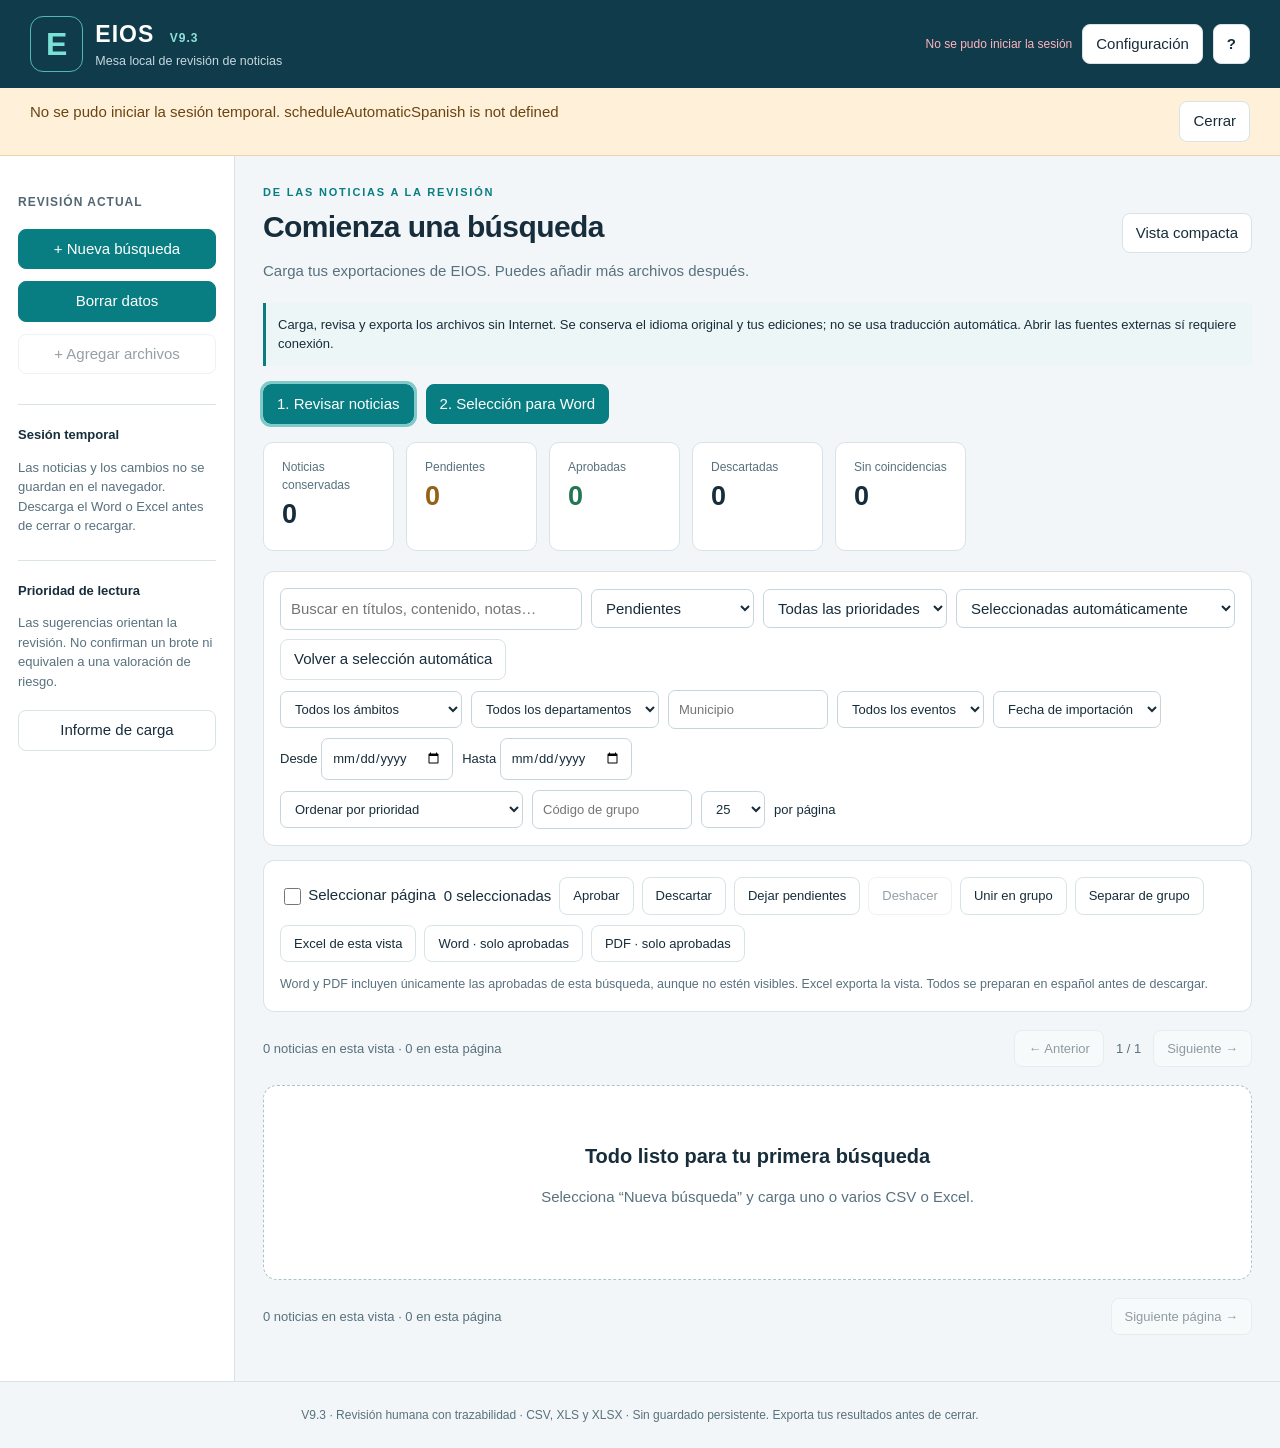
==== public/herramientas/medios/index.html @ 38413414 "Add files via upload" ====
<!doctype html><html lang="es"><head><meta charset="utf-8"><meta name="viewport" content="width=device-width,initial-scale=1"><title>EIOS · Mesa de revisión V9.3</title><link rel="stylesheet" href="recursos/style.css"><link rel="stylesheet" href="recursos/session.css"></head><body>
<header><div class="brand"><span class="brand-icon">E</span><div><strong>EIOS <span class="version">V9.3</span></strong><small>Mesa local de revisión de noticias</small></div></div><div class="header-actions"><span id="saveStatus" role="status">Abriendo…</span><button id="backupBtn">Descargar respaldo</button><button id="settingsBtn">Configuración</button><button id="helpBtn" class="icon-button" aria-label="Ayuda">?</button></div></header>
<div id="message" role="alert" hidden></div><div class="layout"><aside><p class="session-heading">REVISIÓN ACTUAL</p><div class="search-picker" id="searchPicker"><button id="searchPickerButton" class="search-picker-button" type="button" aria-haspopup="listbox" aria-expanded="false">Seleccionar búsqueda… <span aria-hidden="true">⌄</span></button><div id="searchMenu" class="search-menu" role="listbox" hidden></div></div><button id="renameBtn" class="subtle">Cambiar nombre</button><button id="newBtn" class="primary">+ Nueva búsqueda</button><button id="restartBtn" class="primary" title="Vaciar únicamente la búsqueda abierta y conservar su nombre">Borrar datos</button><button id="addBtn">+ Agregar archivos</button><button id="restoreBtn">Restaurar respaldo</button><input id="files" type="file" accept=".csv,.xlsx,.xls" multiple hidden><input id="restoreFile" type="file" accept=".json" hidden>
<div class="side-note"><strong>Sesión temporal</strong><p>Las noticias y los cambios no se guardan en el navegador. Descarga el Word o Excel antes de cerrar o recargar.</p></div><div class="side-note"><strong>Prioridad de lectura</strong><p>Las sugerencias orientan la revisión. No confirman un brote ni equivalen a una valoración de riesgo.</p></div><button id="reportBtn">Informe de carga</button></aside>
<main><section class="intro"><div><p class="eyebrow">DE LAS NOTICIAS A LA REVISIÓN</p><h1 id="searchTitle">Comienza una búsqueda</h1><p id="searchSubtitle">Carga tus exportaciones de EIOS. Puedes añadir más archivos después.</p></div><div><button id="compactBtn">Vista compacta</button></div></section>
<p class="notice">Carga, revisa y exporta los archivos sin Internet. Se conserva el idioma original y tus ediciones; no se usa traducción automática. Abrir las fuentes externas sí requiere conexión.</p><section class="desk-nav"><button id="newsDesk" class="primary active">1. Revisar noticias</button><button id="approvedDesk" class="primary">2. Selección para Word</button><p id="deskInfo"></p></section><section id="stats" class="stats"></section><section id="progressPanel" class="progress-panel" hidden><label id="progressText" for="progress">Procesando…</label><progress id="progress" max="100" value="0"></progress><button id="cancelTranslation" style="display:none" hidden></button></section>
<section id="referencesPanel" class="panel" hidden><h2>Segundo filtro · selección final para Word</h2><p>Las noticias aprobadas en el primer filtro aparecen aquí. Puedes editarlas y ordenarlas. Todas se incluyen por defecto. Usa <strong>No incluir en Word</strong> para retirar alguna.</p><button id="compareFinal">Comparar capturas con incluidas</button><p id="comparisonSummary" role="status"></p><p>Ordena las noticias con ↑, ↓ o una posición. Las ediciones conservan tu decisión de incluir o excluir. Las capturas se comparan con los textos actuales; las posibles repeticiones se muestran como avisos.</p><label>Fecha del informe anterior <input type="date" id="referenceDate"></label><button id="addImages">Agregar imágenes</button><button id="addReferenceText">Pegar texto anterior</button><input id="imageInput" type="file" accept="image/png,image/jpeg,image/webp,image/bmp" multiple hidden><div id="pasteTarget" tabindex="0" role="textbox" aria-label="Pegar captura con Control V">Haz clic aquí y pulsa Ctrl+V para pegar una captura.</div><p id="ocrStatus" role="status">La lectura de imágenes se realiza en este navegador, sin enviarlas a un servidor.</p><div id="referenceList"></div></section><section class="panel filters"><label><input type="checkbox" id="excludeHistory"> Excluir noticias repetidas de búsquedas anteriores</label><p id="historyInfo" class="small"></p><div class="filter-row"><input id="q" type="search" placeholder="Buscar en títulos, contenido, notas…" aria-label="Buscar noticias"><select id="status"><option value="all">Todos los estados</option><option value="pendiente" selected>Pendientes</option><option value="aprobada">Aprobadas</option><option value="descartada">Descartadas</option></select><select id="priority"><option value="all">Todas las prioridades</option><option>Alta</option><option>Media</option><option>Baja</option><option>Por explorar</option></select><select id="match"><option value="selected" selected>Seleccionadas automáticamente</option><option value="excluded">Apartadas por el filtro</option><option value="duplicates">Repetidas o parecidas</option><option value="history">Repetidas de búsquedas anteriores</option><option value="all">Todas las noticias</option><option value="yes">Con coincidencias</option><option value="no">Sin coincidencias</option></select><button id="clearFilters">Volver a selección automática</button></div>
<div class="filter-row secondary"><select id="scope"><option value="all">Todos los ámbitos</option><option>Nacional</option><option>Internacional</option><option>Nacional + internacional</option><option>Ubicación por verificar</option></select><select id="department"><option value="all">Todos los departamentos</option></select><input id="municipality" placeholder="Municipio" aria-label="Filtrar municipio"><select id="eventType"><option value="all">Todos los eventos</option></select><select id="dateType"><option value="importDateUTC">Fecha de importación</option><option value="publicationDate">Fecha de publicación</option><option value="eventDate">Fecha del evento</option></select><label>Desde <input type="date" id="from"></label><label>Hasta <input type="date" id="to"></label></div>
<div class="filter-row secondary"><select id="sort"><option value="priority">Ordenar por prioridad</option><option value="date">Más recientes según fecha elegida</option><option value="title">Título A–Z</option></select><input id="groupFilter" placeholder="Código de grupo" aria-label="Filtrar grupo"><select id="translationFilter" style="display:none"><option value="all">Todas las traducciones</option><option value="pending">Pendientes de traducir</option><option value="failed">Traducción fallida</option><option value="done">En español</option></select><select id="perPage"><option>25</option><option>10</option><option>50</option><option>100</option></select><span>por página</span></div></section>
<section class="actions panel"><div><label><input type="checkbox" id="selectPage"> Seleccionar página</label><span id="selectedCount">0 seleccionadas</span><button id="approveSelected">Aprobar</button><button id="rejectSelected">Descartar</button><button id="pendingSelected">Dejar pendientes</button><button id="undoBtn" disabled>Deshacer</button><button id="mergeBtn">Unir en grupo</button><button id="splitBtn">Separar de grupo</button></div><div><button id="translateBtn" style="display:none"></button><button id="xlsxBtn">Excel de esta vista</button><button id="wordBtn">Word · solo aprobadas</button><button id="printBtn">PDF · solo aprobadas</button></div><small id="exportHint">Word y PDF incluyen únicamente las aprobadas de esta búsqueda, aunque no estén visibles. Excel exporta la vista. Todos se preparan en español antes de descargar.</small></section>
<div class="pager"><span id="resultCount"></span><div><button id="prev">← Anterior</button><span id="pageText"></span><button id="next">Siguiente →</button></div></div><section id="list"></section><div class="pager bottom"><span id="bottomCount"></span><button id="nextBottom">Siguiente página →</button></div></main></div>
<dialog id="modal"><form method="dialog" class="dialog-head"><h2 id="modalTitle"></h2><button aria-label="Cerrar">✕</button></form><div id="modalBody"></div></dialog>
<footer>V9.3 · Revisión humana con trazabilidad · CSV, XLS y XLSX · Sin guardado persistente. Exporta tus resultados antes de cerrar.</footer>
<script src="recursos/xlsx.js"></script><script src="recursos/docx.js"></script><script src="recursos/worker-source.js"></script><script src="recursos/config.js"></script><script src="recursos/core.js"></script><script src="recursos/store.js"></script><script src="recursos/app.js"></script><script src="recursos/editorial-core.js"></script><script src="recursos/correcciones.js"></script><script src="recursos/tesseract.js"></script><script src="recursos/ocr-assets.js"></script><script src="recursos/editorial.js"></script><script src="recursos/session.js"></script></body></html>
---- public/herramientas/medios/recursos/style.css ----
:root{--ink:#172d3b;--muted:#58717e;--navy:#103b4a;--teal:#087e83;--line:#d8e3e7;--paper:#fff;--bg:#f2f6f8;--red:#aa3444;--amber:#946216;--green:#237554}*{box-sizing:border-box}body{margin:0;color:var(--ink);background:var(--bg);font:15px/1.5 'Segoe UI',Arial,sans-serif}header{min-height:86px;padding:16px 30px;background:var(--navy);color:white;display:flex;justify-content:space-between;gap:20px;align-items:center}.brand{display:flex;gap:12px;align-items:center}.brand-icon{border:1px solid #53b7b5;border-radius:13px;padding:3px 15px;font-size:32px;font-weight:700;color:#7be0d8}.brand strong{font-size:23px;letter-spacing:1px}.brand small{display:block;color:#c5d8df}.brand strong{white-space:nowrap}.version{font-size:12px;color:#8ee2d7;margin-left:8px}.header-actions{display:flex;align-items:center;gap:10px}button,input,select,textarea{font:inherit}button{cursor:pointer;background:white;border:1px solid var(--line);border-radius:8px;padding:8px 13px;color:var(--ink);transition:background .15s}button:hover{background:#e9f3f4}button:disabled{opacity:.45;cursor:default}button.primary{background:var(--teal);color:white;border-color:var(--teal)}button.danger{color:var(--red)}button.subtle{background:transparent;font-size:13px}.icon-button{font-weight:700}input,select,textarea{border:1px solid #c7d5dc;border-radius:7px;padding:9px 10px;background:white;color:var(--ink);max-width:100%}input:focus,select:focus,textarea:focus,button:focus-visible{outline:3px solid #8ed8d3;outline-offset:1px}textarea{width:100%;resize:vertical}input[type=checkbox]{width:17px;height:17px;accent-color:var(--teal);vertical-align:middle}.layout{display:grid;grid-template-columns:235px minmax(0,1fr)}aside{padding:25px 18px;border-right:1px solid var(--line);background:white}aside>button,aside>select{width:100%;margin:6px 0}.search-picker{position:relative;width:100%;margin:6px 0}.search-picker-button{width:100%;display:flex;align-items:center;justify-content:space-between;text-align:left;min-height:42px;background:white}.search-picker-button span{font-size:18px;color:var(--muted);line-height:1;transform:translateY(-2px)}.search-menu{position:absolute;left:0;right:0;top:calc(100% + 3px);z-index:20;background:white;border:1px solid #9db3bd;border-radius:8px;box-shadow:0 10px 24px #17344626;max-height:340px;overflow:auto;padding:4px}.search-menu[hidden]{display:none}.search-menu-item{display:flex;align-items:center;gap:6px;width:100%;min-height:42px;border-radius:6px;cursor:pointer}.search-menu-item:hover,.search-menu-item.active{background:#e8f3f4}.search-menu-name{flex:1;min-width:0;padding:8px 8px 8px 10px;overflow-wrap:anywhere}.search-menu-name small{color:var(--muted);font-size:12px}.search-delete{flex:0 0 34px;width:34px;height:34px;margin-right:3px;padding:0;border:0;background:transparent;color:var(--muted);font-size:25px;line-height:1;border-radius:6px}.search-delete:hover{background:#fae8e9;color:var(--red)}.search-menu-empty{padding:12px 10px;color:var(--muted);font-size:13px}@media(max-width:700px){.search-picker{width:100%}}aside>label{font-size:11px;font-weight:700;letter-spacing:1.5px}.side-note{border-top:1px solid var(--line);margin-top:24px;padding-top:20px;font-size:13px;color:var(--muted)}.side-note strong{color:var(--ink)}main{padding:28px;min-width:0;max-width:1800px}.intro{display:flex;justify-content:space-between;gap:15px;align-items:center;margin-bottom:20px}.eyebrow{color:var(--teal);font-size:11px;letter-spacing:1.8px;font-weight:700;margin:0}h1{font-size:30px;letter-spacing:-.6px;line-height:1.2;margin:9px 0}h2{font-size:20px;margin:0}.intro p:last-child{color:var(--muted);margin-bottom:0}.stats{display:grid;grid-template-columns:repeat(7,minmax(0,1fr));gap:12px;margin-bottom:20px}.stat{background:white;border:1px solid var(--line);border-radius:10px;padding:15px 18px}.stat span{font-size:12px;color:var(--muted);display:block}.stat strong{font-size:27px}.stat.green strong{color:var(--green)}.stat.amber strong{color:var(--amber)}.panel{background:white;border:1px solid var(--line);border-radius:11px;padding:16px;margin-bottom:14px}.filter-row{display:flex;flex-wrap:wrap;gap:9px;align-items:center}.filter-row+#x{margin-top:10px}.filter-row.secondary{margin-top:10px;font-size:13px}#q{flex:1;min-width:260px}#municipality,#groupFilter{width:160px}.actions>div{display:flex;align-items:center;gap:8px;flex-wrap:wrap;margin-bottom:10px}.actions button{font-size:13px}.actions small{color:var(--muted)}.pager{display:flex;justify-content:space-between;align-items:center;margin:18px 0;color:var(--muted);font-size:13px}.pager>div{display:flex;align-items:center;gap:12px}.card{border:1px solid var(--line);border-left:4px solid #b6c9d1;border-radius:10px;background:white;margin:14px 0;padding:20px}.card[data-status=aprobada]{border-left-color:var(--green)}.card[data-status=descartada]{border-left-color:var(--red)}.card-head{display:flex;align-items:flex-start;gap:13px}.card-head h2{flex:1;font-size:20px;line-height:1.4}.card-head a{text-decoration:none;color:var(--ink)}.badges{display:flex;gap:6px;flex-wrap:wrap;margin:12px 0}.badge{border-radius:20px;padding:3px 10px;background:#edf3f5;font-size:12px;display:inline-block}.badge.high{background:#fae8e9;color:#923042}.badge.medium{background:#fff0d9;color:#855314}.badge.good{background:#e4f3ea;color:#256348}.badge.group{cursor:pointer;background:#e7eaf9;color:#4b4e8b}.reason{font-size:12px;color:var(--muted);border-bottom:1px solid #e7eef1;padding-bottom:12px}.meta{display:flex;gap:20px;flex-wrap:wrap;font-size:12px;color:var(--muted);margin:12px 0}.description{white-space:pre-wrap;overflow-wrap:anywhere;max-height:180px;overflow:auto;font-size:14px}.translation-note{font-size:12px;color:var(--teal)}.translation-note.error{color:var(--red)}.review-grid{display:grid;grid-template-columns:1fr 1.3fr 1fr;gap:14px;margin:15px 0}.review-grid label{font-size:12px;font-weight:600}.review-grid textarea{font-size:14px;display:block;font-weight:400;margin-top:5px}.card-actions{display:flex;gap:8px;flex-wrap:wrap;align-items:center}.card-actions button,.card-actions a{font-size:13px}.card-actions a{color:var(--teal);padding:7px}.card details{margin-top:10px;font-size:13px}.card summary{cursor:pointer;color:var(--teal)}.card pre{white-space:pre-wrap;font-family:inherit;overflow-wrap:anywhere;max-height:350px;overflow:auto}.compact .description,.compact .review-grid,.compact .reason,.compact .card details,.compact .translation-note{display:none}.compact .card.expanded .description,.compact .card.expanded .reason,.compact .card.expanded details,.compact .card.expanded .translation-note{display:block}.compact .card.expanded .review-grid{display:grid}.compact .card{padding:13px 17px}.compact .card h2{font-size:16px}.empty{padding:55px 25px;text-align:center;border:1px dashed #a8c5cc;border-radius:14px;background:white}.empty p{color:var(--muted)}#message{padding:13px 30px;background:#fff0d9;color:#694512;border-bottom:1px solid #ebd5ab;position:sticky;top:0;z-index:5;display:flex;justify-content:space-between;gap:15px}#message[hidden]{display:none}#saveStatus{font-size:12px;max-width:260px}#saveStatus.error{color:#ffb4bd}.progress-panel{background:#e1f2f1;border-radius:10px;padding:15px;margin-bottom:16px}.progress-panel label{display:block}progress{width:100%;accent-color:var(--teal)}dialog{border:1px solid var(--line);border-radius:15px;max-width:900px;width:90vw;max-height:90vh;padding:0;color:var(--ink)}dialog::backdrop{background:#0b283db3}.dialog-head{display:flex;justify-content:space-between;align-items:center;padding:20px;border-bottom:1px solid var(--line);position:sticky;top:0;background:white;z-index:2}#modalBody{padding:24px}#modalBody label{display:block;margin:12px 0}#modalBody input:not([type=checkbox]),#modalBody select{width:100%}#modalBody table{width:100%;border-collapse:collapse;font-size:13px}th,td{padding:9px;text-align:left;border-bottom:1px solid var(--line);vertical-align:top;overflow-wrap:anywhere}th{background:#eef4f6}.table-scroll{overflow:auto}footer{text-align:center;font-size:12px;color:var(--muted);padding:24px;border-top:1px solid var(--line)}.saved-inline{font-size:12px;color:var(--green)}.notice{padding:12px;background:#edf6f6;border-left:3px solid var(--teal);font-size:13px}.small{font-size:12px;color:var(--muted)}.modal-actions{display:flex;gap:10px;flex-wrap:wrap;margin-top:20px}.content-table{width:100%;font-size:13px}.error-text{color:var(--red)}
@media(max-width:1100px){.layout{grid-template-columns:195px minmax(0,1fr)}main{padding:20px}.stats{grid-template-columns:repeat(3,1fr)}.review-grid{grid-template-columns:1fr}.header-actions{flex-wrap:wrap;justify-content:flex-end}.intro{align-items:flex-start}}@media(max-width:700px){header{padding:15px;align-items:flex-start}.brand small{display:none}.header-actions{gap:5px}.header-actions button{font-size:12px}#saveStatus{width:100%;text-align:right}.layout{display:block}aside{display:flex;flex-wrap:wrap;gap:8px;padding:14px}aside>select{width:100%}aside>button{width:auto;margin:0}aside>label{width:100%}.side-note{display:none}main{padding:15px}.stats{grid-template-columns:repeat(2,1fr)}h1{font-size:25px}.filter-row>*{flex:1;min-width:140px}#q{min-width:100%}.card{padding:15px}.card-head h2{font-size:18px}.pager{flex-wrap:wrap;gap:10px}.intro{display:block}.intro>div:last-child{margin-top:10px}}
@media print{body{background:white}header,aside,footer,.filters,.actions,.pager,.progress-panel,#message,.intro>div:last-child,dialog{display:none!important}.layout{display:block}main{padding:0}.card{break-inside:avoid}.card button,.card input,.card-actions,.review-grid{display:none}.card .description{max-height:none;overflow:visible}}

.desk-nav{display:flex;gap:12px;align-items:center;flex-wrap:wrap;margin:18px 0}.desk-nav .active{outline:3px solid #80c9c9}.news-section{background:#083d51;color:white;padding:15px 20px;border-radius:10px;font-size:19px;margin:28px 0 14px}.editor-check{background:#fff9ea;border:1px solid #ead5a5;padding:14px;border-radius:10px;margin:12px 0}.editor-check button{margin:5px}.editor-check p{white-space:pre-wrap}.order-tools{display:flex;gap:8px;align-items:center;flex-wrap:wrap}.order-tools input{width:80px}.reference-hit{border-left:4px solid #c08226;padding:12px;margin-top:12px}.reference-item{display:flex;gap:10px;align-items:center;flex-wrap:wrap;border-top:1px solid #ccd9dd;padding:12px}.reference-item img{max-width:130px;max-height:100px;object-fit:contain}#pasteTarget{border:2px dashed #25828a;padding:25px;margin:15px 0;border-radius:10px;cursor:text}#pasteTarget:focus{outline:3px solid #83c7cc}#referencesPanel[hidden],#freshControls[hidden],.filters[hidden]{display:none}.editor-check label{display:inline-flex;gap:6px;align-items:center}#editorTitle,#editorSummary,#ocrTextEdit,#referenceText{width:100%;margin:8px 0}

.actions>div[hidden]{display:none!important}
---- public/herramientas/medios/recursos/session.css ----
#searchPicker,#renameBtn,#backupBtn,#restoreBtn,#historyInfo,label:has(#excludeHistory),option[value="history"]{display:none!important}.session-heading{font-size:12px;font-weight:700;letter-spacing:1px;color:#526773}#saveStatus{font-size:12px}
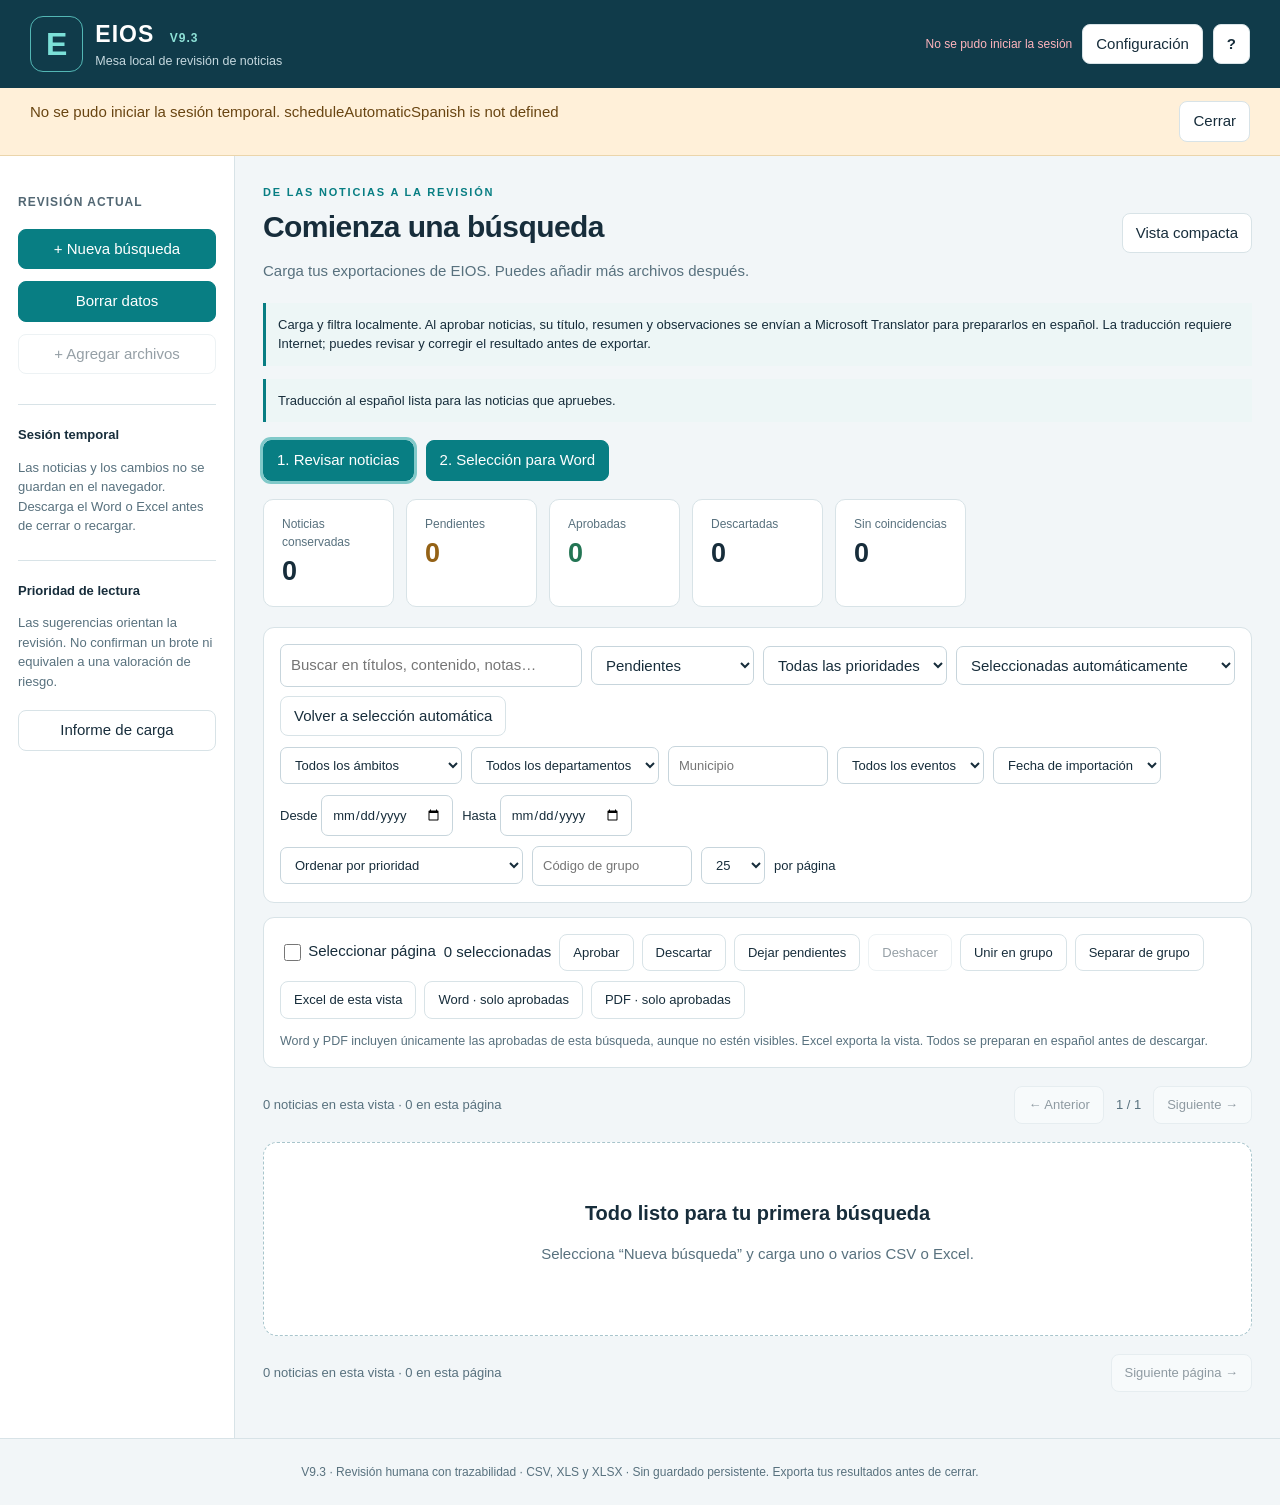
==== commit 40d3fc58: "Add files via upload" ====
--- a/public/herramientas/medios/index.html
+++ b/public/herramientas/medios/index.html
@@ -3,7 +3,7 @@
 <div id="message" role="alert" hidden></div><div class="layout"><aside><p class="session-heading">REVISIÓN ACTUAL</p><div class="search-picker" id="searchPicker"><button id="searchPickerButton" class="search-picker-button" type="button" aria-haspopup="listbox" aria-expanded="false">Seleccionar búsqueda… <span aria-hidden="true">⌄</span></button><div id="searchMenu" class="search-menu" role="listbox" hidden></div></div><button id="renameBtn" class="subtle">Cambiar nombre</button><button id="newBtn" class="primary">+ Nueva búsqueda</button><button id="restartBtn" class="primary" title="Vaciar únicamente la búsqueda abierta y conservar su nombre">Borrar datos</button><button id="addBtn">+ Agregar archivos</button><button id="restoreBtn">Restaurar respaldo</button><input id="files" type="file" accept=".csv,.xlsx,.xls" multiple hidden><input id="restoreFile" type="file" accept=".json" hidden>
 <div class="side-note"><strong>Sesión temporal</strong><p>Las noticias y los cambios no se guardan en el navegador. Descarga el Word o Excel antes de cerrar o recargar.</p></div><div class="side-note"><strong>Prioridad de lectura</strong><p>Las sugerencias orientan la revisión. No confirman un brote ni equivalen a una valoración de riesgo.</p></div><button id="reportBtn">Informe de carga</button></aside>
 <main><section class="intro"><div><p class="eyebrow">DE LAS NOTICIAS A LA REVISIÓN</p><h1 id="searchTitle">Comienza una búsqueda</h1><p id="searchSubtitle">Carga tus exportaciones de EIOS. Puedes añadir más archivos después.</p></div><div><button id="compactBtn">Vista compacta</button></div></section>
-<p class="notice">Carga, revisa y exporta los archivos sin Internet. Se conserva el idioma original y tus ediciones; no se usa traducción automática. Abrir las fuentes externas sí requiere conexión.</p><section class="desk-nav"><button id="newsDesk" class="primary active">1. Revisar noticias</button><button id="approvedDesk" class="primary">2. Selección para Word</button><p id="deskInfo"></p></section><section id="stats" class="stats"></section><section id="progressPanel" class="progress-panel" hidden><label id="progressText" for="progress">Procesando…</label><progress id="progress" max="100" value="0"></progress><button id="cancelTranslation" style="display:none" hidden></button></section>
+<p class="notice">Carga y filtra localmente. Al aprobar noticias, su título, resumen y observaciones se envían a Microsoft Translator para prepararlos en español. La traducción requiere Internet; puedes revisar y corregir el resultado antes de exportar.</p><section class="desk-nav"><button id="newsDesk" class="primary active">1. Revisar noticias</button><button id="approvedDesk" class="primary">2. Selección para Word</button><p id="deskInfo"></p></section><section id="stats" class="stats"></section><section id="progressPanel" class="progress-panel" hidden><label id="progressText" for="progress">Procesando…</label><progress id="progress" max="100" value="0"></progress><button id="cancelTranslation" style="display:none" hidden></button></section>
 <section id="referencesPanel" class="panel" hidden><h2>Segundo filtro · selección final para Word</h2><p>Las noticias aprobadas en el primer filtro aparecen aquí. Puedes editarlas y ordenarlas. Todas se incluyen por defecto. Usa <strong>No incluir en Word</strong> para retirar alguna.</p><button id="compareFinal">Comparar capturas con incluidas</button><p id="comparisonSummary" role="status"></p><p>Ordena las noticias con ↑, ↓ o una posición. Las ediciones conservan tu decisión de incluir o excluir. Las capturas se comparan con los textos actuales; las posibles repeticiones se muestran como avisos.</p><label>Fecha del informe anterior <input type="date" id="referenceDate"></label><button id="addImages">Agregar imágenes</button><button id="addReferenceText">Pegar texto anterior</button><input id="imageInput" type="file" accept="image/png,image/jpeg,image/webp,image/bmp" multiple hidden><div id="pasteTarget" tabindex="0" role="textbox" aria-label="Pegar captura con Control V">Haz clic aquí y pulsa Ctrl+V para pegar una captura.</div><p id="ocrStatus" role="status">La lectura de imágenes se realiza en este navegador, sin enviarlas a un servidor.</p><div id="referenceList"></div></section><section class="panel filters"><label><input type="checkbox" id="excludeHistory"> Excluir noticias repetidas de búsquedas anteriores</label><p id="historyInfo" class="small"></p><div class="filter-row"><input id="q" type="search" placeholder="Buscar en títulos, contenido, notas…" aria-label="Buscar noticias"><select id="status"><option value="all">Todos los estados</option><option value="pendiente" selected>Pendientes</option><option value="aprobada">Aprobadas</option><option value="descartada">Descartadas</option></select><select id="priority"><option value="all">Todas las prioridades</option><option>Alta</option><option>Media</option><option>Baja</option><option>Por explorar</option></select><select id="match"><option value="selected" selected>Seleccionadas automáticamente</option><option value="excluded">Apartadas por el filtro</option><option value="duplicates">Repetidas o parecidas</option><option value="history">Repetidas de búsquedas anteriores</option><option value="all">Todas las noticias</option><option value="yes">Con coincidencias</option><option value="no">Sin coincidencias</option></select><button id="clearFilters">Volver a selección automática</button></div>
 <div class="filter-row secondary"><select id="scope"><option value="all">Todos los ámbitos</option><option>Nacional</option><option>Internacional</option><option>Nacional + internacional</option><option>Ubicación por verificar</option></select><select id="department"><option value="all">Todos los departamentos</option></select><input id="municipality" placeholder="Municipio" aria-label="Filtrar municipio"><select id="eventType"><option value="all">Todos los eventos</option></select><select id="dateType"><option value="importDateUTC">Fecha de importación</option><option value="publicationDate">Fecha de publicación</option><option value="eventDate">Fecha del evento</option></select><label>Desde <input type="date" id="from"></label><label>Hasta <input type="date" id="to"></label></div>
 <div class="filter-row secondary"><select id="sort"><option value="priority">Ordenar por prioridad</option><option value="date">Más recientes según fecha elegida</option><option value="title">Título A–Z</option></select><input id="groupFilter" placeholder="Código de grupo" aria-label="Filtrar grupo"><select id="translationFilter" style="display:none"><option value="all">Todas las traducciones</option><option value="pending">Pendientes de traducir</option><option value="failed">Traducción fallida</option><option value="done">En español</option></select><select id="perPage"><option>25</option><option>10</option><option>50</option><option>100</option></select><span>por página</span></div></section>
@@ -11,4 +11,4 @@
 <div class="pager"><span id="resultCount"></span><div><button id="prev">← Anterior</button><span id="pageText"></span><button id="next">Siguiente →</button></div></div><section id="list"></section><div class="pager bottom"><span id="bottomCount"></span><button id="nextBottom">Siguiente página →</button></div></main></div>
 <dialog id="modal"><form method="dialog" class="dialog-head"><h2 id="modalTitle"></h2><button aria-label="Cerrar">✕</button></form><div id="modalBody"></div></dialog>
 <footer>V9.3 · Revisión humana con trazabilidad · CSV, XLS y XLSX · Sin guardado persistente. Exporta tus resultados antes de cerrar.</footer>
-<script src="recursos/xlsx.js"></script><script src="recursos/docx.js"></script><script src="recursos/worker-source.js"></script><script src="recursos/config.js"></script><script src="recursos/core.js"></script><script src="recursos/store.js"></script><script src="recursos/app.js"></script><script src="recursos/editorial-core.js"></script><script src="recursos/correcciones.js"></script><script src="recursos/tesseract.js"></script><script src="recursos/ocr-assets.js"></script><script src="recursos/editorial.js"></script><script src="recursos/session.js"></script></body></html>
+<script src="recursos/xlsx.js"></script><script src="recursos/docx.js"></script><script src="recursos/worker-source.js"></script><script src="recursos/config.js"></script><script src="recursos/core.js"></script><script src="recursos/store.js"></script><script src="recursos/app.js"></script><script src="recursos/editorial-core.js"></script><script src="recursos/correcciones.js"></script><script src="recursos/tesseract.js"></script><script src="recursos/ocr-assets.js"></script><script src="recursos/editorial.js"></script><script src="recursos/session.js"></script><script src="recursos/traduccion.js"></script></body></html>
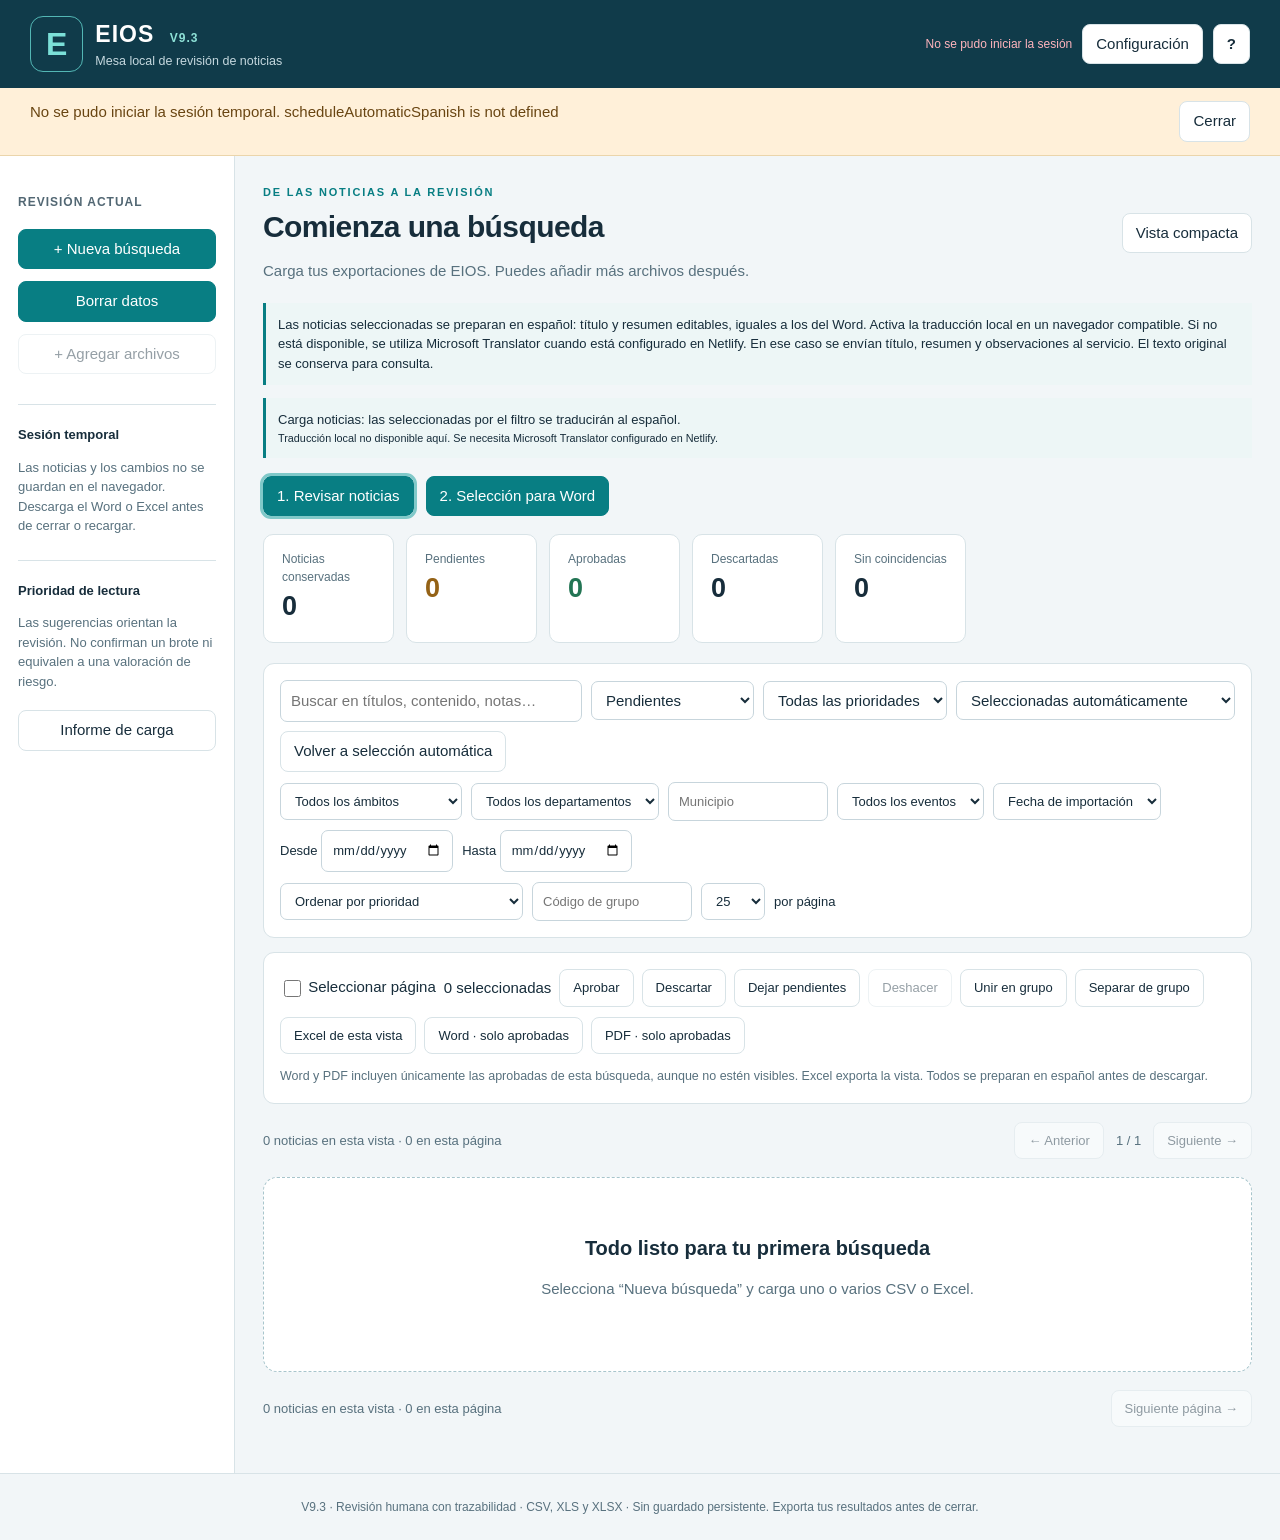
==== commit bbb42d57: "Add files via upload" ====
--- a/public/herramientas/medios/index.html
+++ b/public/herramientas/medios/index.html
@@ -3,7 +3,7 @@
 <div id="message" role="alert" hidden></div><div class="layout"><aside><p class="session-heading">REVISIÓN ACTUAL</p><div class="search-picker" id="searchPicker"><button id="searchPickerButton" class="search-picker-button" type="button" aria-haspopup="listbox" aria-expanded="false">Seleccionar búsqueda… <span aria-hidden="true">⌄</span></button><div id="searchMenu" class="search-menu" role="listbox" hidden></div></div><button id="renameBtn" class="subtle">Cambiar nombre</button><button id="newBtn" class="primary">+ Nueva búsqueda</button><button id="restartBtn" class="primary" title="Vaciar únicamente la búsqueda abierta y conservar su nombre">Borrar datos</button><button id="addBtn">+ Agregar archivos</button><button id="restoreBtn">Restaurar respaldo</button><input id="files" type="file" accept=".csv,.xlsx,.xls" multiple hidden><input id="restoreFile" type="file" accept=".json" hidden>
 <div class="side-note"><strong>Sesión temporal</strong><p>Las noticias y los cambios no se guardan en el navegador. Descarga el Word o Excel antes de cerrar o recargar.</p></div><div class="side-note"><strong>Prioridad de lectura</strong><p>Las sugerencias orientan la revisión. No confirman un brote ni equivalen a una valoración de riesgo.</p></div><button id="reportBtn">Informe de carga</button></aside>
 <main><section class="intro"><div><p class="eyebrow">DE LAS NOTICIAS A LA REVISIÓN</p><h1 id="searchTitle">Comienza una búsqueda</h1><p id="searchSubtitle">Carga tus exportaciones de EIOS. Puedes añadir más archivos después.</p></div><div><button id="compactBtn">Vista compacta</button></div></section>
-<p class="notice">Carga y filtra localmente. Al aprobar noticias, su título, resumen y observaciones se envían a Microsoft Translator para prepararlos en español. La traducción requiere Internet; puedes revisar y corregir el resultado antes de exportar.</p><section class="desk-nav"><button id="newsDesk" class="primary active">1. Revisar noticias</button><button id="approvedDesk" class="primary">2. Selección para Word</button><p id="deskInfo"></p></section><section id="stats" class="stats"></section><section id="progressPanel" class="progress-panel" hidden><label id="progressText" for="progress">Procesando…</label><progress id="progress" max="100" value="0"></progress><button id="cancelTranslation" style="display:none" hidden></button></section>
+<p class="notice">Las noticias seleccionadas se preparan en español: título y resumen editables, iguales a los del Word. Activa la traducción local en un navegador compatible. Si no está disponible, se utiliza Microsoft Translator cuando está configurado en Netlify. En ese caso se envían título, resumen y observaciones al servicio. El texto original se conserva para consulta.</p><section class="desk-nav"><button id="newsDesk" class="primary active">1. Revisar noticias</button><button id="approvedDesk" class="primary">2. Selección para Word</button><p id="deskInfo"></p></section><section id="stats" class="stats"></section><section id="progressPanel" class="progress-panel" hidden><label id="progressText" for="progress">Procesando…</label><progress id="progress" max="100" value="0"></progress><button id="cancelTranslation" style="display:none" hidden></button></section>
 <section id="referencesPanel" class="panel" hidden><h2>Segundo filtro · selección final para Word</h2><p>Las noticias aprobadas en el primer filtro aparecen aquí. Puedes editarlas y ordenarlas. Todas se incluyen por defecto. Usa <strong>No incluir en Word</strong> para retirar alguna.</p><button id="compareFinal">Comparar capturas con incluidas</button><p id="comparisonSummary" role="status"></p><p>Ordena las noticias con ↑, ↓ o una posición. Las ediciones conservan tu decisión de incluir o excluir. Las capturas se comparan con los textos actuales; las posibles repeticiones se muestran como avisos.</p><label>Fecha del informe anterior <input type="date" id="referenceDate"></label><button id="addImages">Agregar imágenes</button><button id="addReferenceText">Pegar texto anterior</button><input id="imageInput" type="file" accept="image/png,image/jpeg,image/webp,image/bmp" multiple hidden><div id="pasteTarget" tabindex="0" role="textbox" aria-label="Pegar captura con Control V">Haz clic aquí y pulsa Ctrl+V para pegar una captura.</div><p id="ocrStatus" role="status">La lectura de imágenes se realiza en este navegador, sin enviarlas a un servidor.</p><div id="referenceList"></div></section><section class="panel filters"><label><input type="checkbox" id="excludeHistory"> Excluir noticias repetidas de búsquedas anteriores</label><p id="historyInfo" class="small"></p><div class="filter-row"><input id="q" type="search" placeholder="Buscar en títulos, contenido, notas…" aria-label="Buscar noticias"><select id="status"><option value="all">Todos los estados</option><option value="pendiente" selected>Pendientes</option><option value="aprobada">Aprobadas</option><option value="descartada">Descartadas</option></select><select id="priority"><option value="all">Todas las prioridades</option><option>Alta</option><option>Media</option><option>Baja</option><option>Por explorar</option></select><select id="match"><option value="selected" selected>Seleccionadas automáticamente</option><option value="excluded">Apartadas por el filtro</option><option value="duplicates">Repetidas o parecidas</option><option value="history">Repetidas de búsquedas anteriores</option><option value="all">Todas las noticias</option><option value="yes">Con coincidencias</option><option value="no">Sin coincidencias</option></select><button id="clearFilters">Volver a selección automática</button></div>
 <div class="filter-row secondary"><select id="scope"><option value="all">Todos los ámbitos</option><option>Nacional</option><option>Internacional</option><option>Nacional + internacional</option><option>Ubicación por verificar</option></select><select id="department"><option value="all">Todos los departamentos</option></select><input id="municipality" placeholder="Municipio" aria-label="Filtrar municipio"><select id="eventType"><option value="all">Todos los eventos</option></select><select id="dateType"><option value="importDateUTC">Fecha de importación</option><option value="publicationDate">Fecha de publicación</option><option value="eventDate">Fecha del evento</option></select><label>Desde <input type="date" id="from"></label><label>Hasta <input type="date" id="to"></label></div>
 <div class="filter-row secondary"><select id="sort"><option value="priority">Ordenar por prioridad</option><option value="date">Más recientes según fecha elegida</option><option value="title">Título A–Z</option></select><input id="groupFilter" placeholder="Código de grupo" aria-label="Filtrar grupo"><select id="translationFilter" style="display:none"><option value="all">Todas las traducciones</option><option value="pending">Pendientes de traducir</option><option value="failed">Traducción fallida</option><option value="done">En español</option></select><select id="perPage"><option>25</option><option>10</option><option>50</option><option>100</option></select><span>por página</span></div></section>
@@ -11,4 +11,4 @@
 <div class="pager"><span id="resultCount"></span><div><button id="prev">← Anterior</button><span id="pageText"></span><button id="next">Siguiente →</button></div></div><section id="list"></section><div class="pager bottom"><span id="bottomCount"></span><button id="nextBottom">Siguiente página →</button></div></main></div>
 <dialog id="modal"><form method="dialog" class="dialog-head"><h2 id="modalTitle"></h2><button aria-label="Cerrar">✕</button></form><div id="modalBody"></div></dialog>
 <footer>V9.3 · Revisión humana con trazabilidad · CSV, XLS y XLSX · Sin guardado persistente. Exporta tus resultados antes de cerrar.</footer>
-<script src="recursos/xlsx.js"></script><script src="recursos/docx.js"></script><script src="recursos/worker-source.js"></script><script src="recursos/config.js"></script><script src="recursos/core.js"></script><script src="recursos/store.js"></script><script src="recursos/app.js"></script><script src="recursos/editorial-core.js"></script><script src="recursos/correcciones.js"></script><script src="recursos/tesseract.js"></script><script src="recursos/ocr-assets.js"></script><script src="recursos/editorial.js"></script><script src="recursos/session.js"></script><script src="recursos/traduccion.js"></script></body></html>
+<script src="recursos/xlsx.js"></script><script src="recursos/docx.js"></script><script src="recursos/worker-source.js"></script><script src="recursos/config.js"></script><script src="recursos/core.js"></script><script src="recursos/store.js"></script><script src="recursos/app.js"></script><script src="recursos/editorial-core.js"></script><script src="recursos/correcciones.js"></script><script src="recursos/tesseract.js"></script><script src="recursos/ocr-assets.js"></script><script src="recursos/editorial.js"></script><script src="recursos/session.js"></script><script src="recursos/traductor-local.js"></script><script src="recursos/traduccion.js"></script></body></html>
